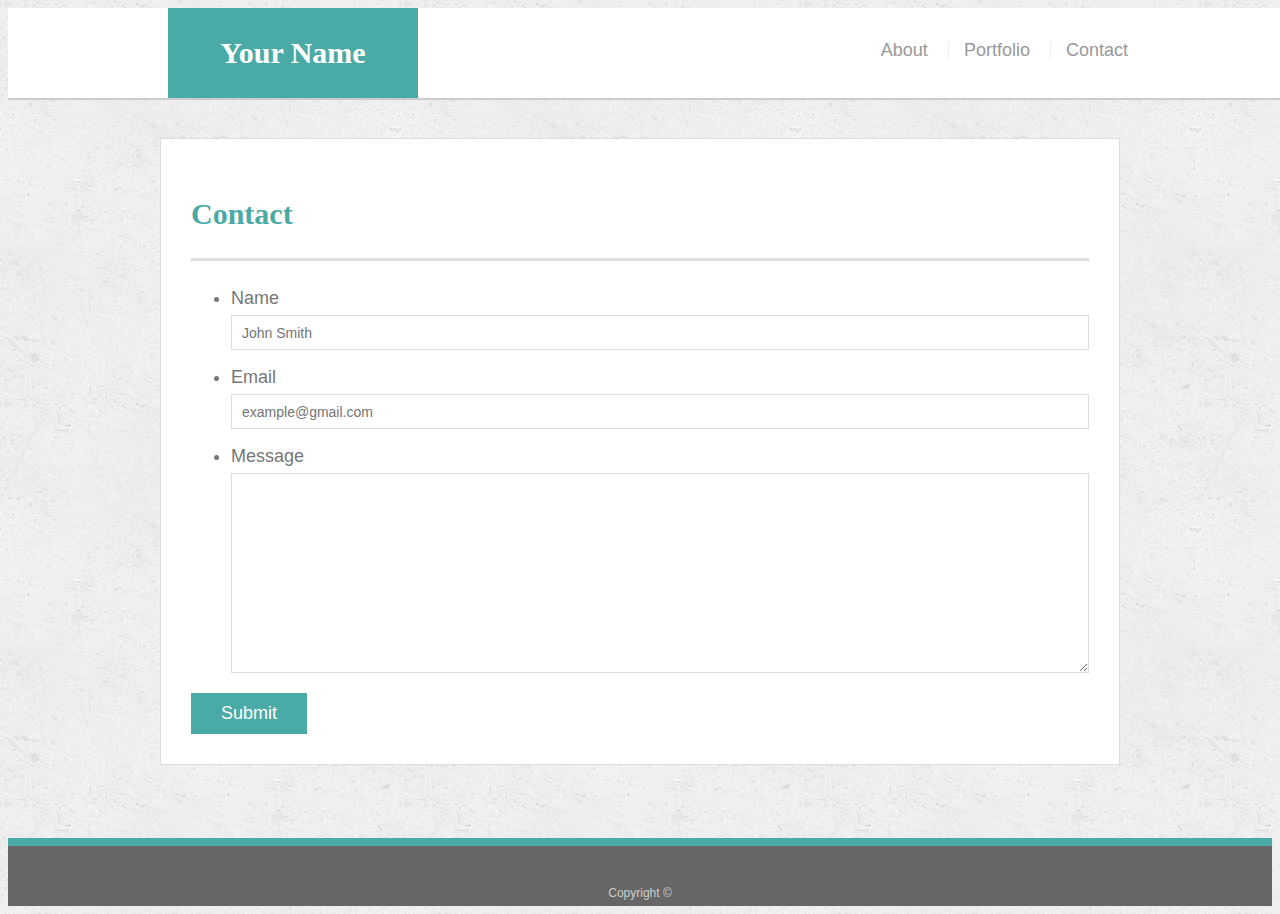
==== contact.html @ 024a87f5 "added homework 1 solutions as starting point" ====
<!doctype html>
<html lang="en-us">

<head>
  <meta charset="UTF-8">
  <title>Contact | Your Name</title>
  <link rel="stylesheet" type="text/css" href="assets/css/style.css">
</head>

<body>

  <header id="masthead">
    <div class="container">
      <a href="index.html" id="logo">Your Name</a>
      <nav>
        <a href="index.html">About</a>
        <a href="portfolio.html">Portfolio</a>
        <a href="contact.html">Contact</a>
      </nav>
    </div>
  </header>

  <div id="main-container" class="container">
    <section class="main-section">
      <h1>Contact</h1>

      <form id="contact-form">
        <ul>
          <li>
            <label for="name">Name</label>
            <input type="text" id="name" name="name" placeholder="John Smith" required="required">
          </li>
          <li>
            <label for="email">Email</label>
            <input type="email" id="email" name="email" placeholder="example@gmail.com" required="required">
          </li>
          <li>
            <label for="message">Message</label>
            <textarea id="message" name="message" required="required"></textarea>
          </li>
        </ul>
        <input type="submit">
      </form>

    </section>

  </div>

  <footer>
    <div class="container">
      Copyright &copy; 
    </div>
  </footer>
</body>

</html>
---- assets/css/style.css ----
body {
  font-family: Arial, "Helvetica Neue", Helvetica, sans-serif;
  font-size: 18px;
  line-height: 34px;
  color: #777777;
  background: url("../images/concrete_seamless.png");
}

* {
  box-sizing: border-box;
}

/* general */

.container {
  width: 100%;
  max-width: 960px;
  margin: 0 auto;
  clear: both;
}

h1,
h2,
h3,
p {
  margin-bottom: 20px;
}

p:last-child {
  margin-bottom: 0;
}

h1,
h2,
h3 {
  font-family: Georgia, Times, "Times New Roman", serif;
  font-weight: 700;
  color: #4aaaa5;
}

h1 {
  padding-bottom: 20px;
  font-size: 30px;
  line-height: 49px;
  border-bottom: 3px solid #dddddd;
}

h2,
h3 {
  font-size: 22px;
}

/* header */

#masthead {
  position: fixed;
  z-index: 99;
  width: 100%;
  margin: 0 0 30px;
  overflow: auto;
  color: #ffffff;
  background: #ffffff;
  border-bottom: 2px solid #cccccc;
}

#logo {
  float: left;
  width: 250px;
  height: 90px;
  font-family: Georgia, Times, "Times New Roman", serif;
  font-size: 30px;
  font-weight: 700;
  line-height: 90px;
  color: #ffffff;
  text-align: center;
  text-decoration: none;
  background: #4aaaa5;
}

nav {
  float: right;
  margin-top: 25px;
}

nav a {
  display: inline-block;
  padding-left: 15px;
  margin-left: 15px;
  line-height: 18px;
  color: #999;
  text-decoration: none;
  border-left: 1px solid #efefef;
}

nav a:first-child {
  border-left: 0 none;
}

/* footer */

footer {
  padding: 30px 0;
  clear: both;
  font-size: 12px;
  color: #ffffff;
  color: #cccccc;
  text-align: center;
  background: #666666;
  border-top: 8px solid #4aaaa5;
  height: 50px;
}

h3, h2 {
  padding-bottom: 20px;
  margin-bottom: 15px;
  line-height: 22px;
  border-bottom: 2px solid #eeeeee;
}

/* main */

#main-container {
  padding-top: 130px;
  min-height: calc(100vh - 70px);
}

.main-section {
  float: left;
  width: 100%;
  max-width: 960px;
  padding: 30px;
  margin: 0 0 40px;
  background: #ffffff;
  border: 1px solid #dddddd;
}

/* portfolio page */

.work {
  position: relative;
  float: left;
  width: 274px;
  margin: 20px 0 25px;
  overflow: auto;
}

.work:nth-child(even) {
  margin-right: 40px;
}

.work img {
  width: 100%;
  border: 0 none;
  opacity: 0.8;
}

.work h3 {
  position: absolute;
  bottom: 20px;
  width: 100%;
  padding: 15px;
  margin-bottom: 0;
  font-weight: 300;
  line-height: 30px;
  color: #ffffff;
  text-align: center;
  background: #4aaaa5;
  border-bottom: 0;
}

.auth-image {
  float: left;
  width: 200px;
  height: auto;
  margin-top: 10px;
  margin-right: 25px;
}

/* contact page */

#contact-form ul {
  margin-bottom: 20px;
}

#contact-form li {
  margin-bottom: 10px;
}

label,
input[type=text],
input[type=email],
textarea {
  display: block;
  width: 100%;
}

input[type=text],
input[type=email],
textarea {
  height: 35px;
  padding: 0 10px;
  font-size: 14px;
  border: 1px solid #dddddd;
}

textarea {
  height: 200px;
}

input[type=submit] {
  padding: 10px 30px;
  font-size: 18px;
  color: #ffffff;
  cursor: pointer;
  background: #4aaaa5;
  border: 0 none;
}
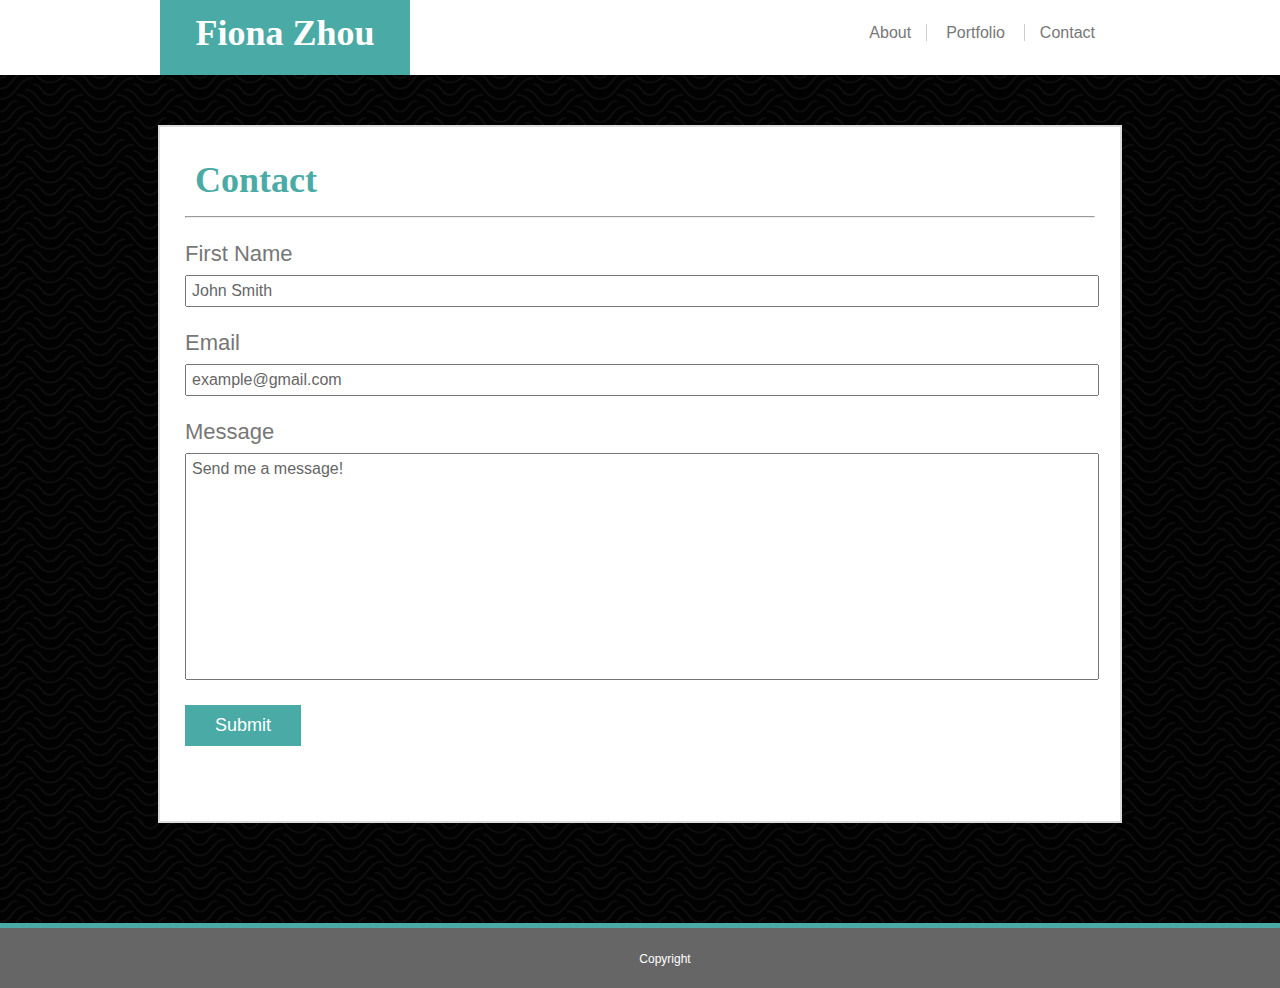
==== commit 05bf44cd: "started working with my files instead" ====
--- a/contact.html
+++ b/contact.html
@@ -1,56 +1,56 @@
-<!doctype html>
-<html lang="en-us">
+<!DOCTYPE html>
+<html lang="en">
+<head>
+    <meta charset="UTF-8">
+    <meta name="viewport" content="width=device-width, initial-scale=1.0">
+    <meta http-equiv="X-UA-Compatible" content="ie=edge">
+    <link rel="stylesheet" type="text/css" href="assets/css/reset.css">
+    <link rel="stylesheet" type="text/css" href="assets/css/style.css">
+    <title>Contact</title>
+</head>
+<body>
+        <header>
+                <div class="container">
+                 <div class="name">
+                     <a href="index.html">Fiona Zhou</a>
+                 </div>
+                     <nav>
+                             <a href="index.html">About</a>
+                             <a href="portfolio.html">Portfolio</a>
+                             <a href="contact.html">Contact</a>  
+                     </nav>
+                     </div>
+         </header>
 
-<head>
-  <meta charset="UTF-8">
-  <title>Contact | Your Name</title>
-  <link rel="stylesheet" type="text/css" href="assets/css/style.css">
-</head>
 
-<body>
+<div class="about">
+    <div class="contact">
+        <h1>Contact</h1>
+            <hr>
+            <form action="mailto:fxtzhou@gmail.com" method="post" enctype="text/plain">
+           <h3>First Name</h3>
+           <div class="labels">
+               <input type="text" name="firstname" value="John Smith">
+            </div>
 
-  <header id="masthead">
-    <div class="container">
-      <a href="index.html" id="logo">Your Name</a>
-      <nav>
-        <a href="index.html">About</a>
-        <a href="portfolio.html">Portfolio</a>
-        <a href="contact.html">Contact</a>
-      </nav>
-    </div>
-  </header>
+           <h3>Email</h3>
+           <div class="labels">
+                <input type="text" name="email" value="example@gmail.com">
+             </div>
 
-  <div id="main-container" class="container">
-    <section class="main-section">
-      <h1>Contact</h1>
+           <h3>Message</h3>
+           <div class="labels">
+                <input type="text" name="message" value="Send me a message!">
+             </div>
 
-      <form id="contact-form">
-        <ul>
-          <li>
-            <label for="name">Name</label>
-            <input type="text" id="name" name="name" placeholder="John Smith" required="required">
-          </li>
-          <li>
-            <label for="email">Email</label>
-            <input type="email" id="email" name="email" placeholder="example@gmail.com" required="required">
-          </li>
-          <li>
-            <label for="message">Message</label>
-            <textarea id="message" name="message" required="required"></textarea>
-          </li>
-        </ul>
-        <input type="submit">
-      </form>
+            <input type="submit" value="Submit">
+        </form>
 
-    </section>
+</div>
+</div>
 
-  </div>
-
-  <footer>
-    <div class="container">
-      Copyright &copy; 
-    </div>
-  </footer>
+<footer>
+        Copyright
+</footer>
 </body>
-
-</html>
+</html>--- a/assets/css/style.css
+++ b/assets/css/style.css
@@ -1,217 +1,185 @@
-body {
-  font-family: Arial, "Helvetica Neue", Helvetica, sans-serif;
-  font-size: 18px;
-  line-height: 34px;
-  color: #777777;
-  background: url("../images/concrete_seamless.png");
+body{
+    background-image: url("../papyrus-dark.png");
 }
 
-* {
-  box-sizing: border-box;
+header{
+    background-color: white;
 }
 
-/* general */
-
-.container {
-  width: 100%;
-  max-width: 960px;
-  margin: 0 auto;
-  clear: both;
+.container{
+    margin: 0 auto;
+    width: 100%;
+    max-width: 960px;
+    clear: both;
+    height: 75px;
 }
 
-h1,
-h2,
-h3,
-p {
-  margin-bottom: 20px;
+section{
+    padding: 25px;
 }
 
-p:last-child {
-  margin-bottom: 0;
+.name{
+    float: left;
+    text-align: center;
+    width: 250px;
+    padding-top: 15px;
+    height: 60px;
+    background-color: #4aaaa5;
 }
 
-h1,
-h2,
-h3 {
-  font-family: Georgia, Times, "Times New Roman", serif;
-  font-weight: 700;
-  color: #4aaaa5;
+.name a{
+    text-decoration: none;
+    font-family: 'Georgia', Times, 'Times New Roman', serif;
+    font-size: 36px;
+    color: white;
+    font-weight: bold;
 }
 
-h1 {
-  padding-bottom: 20px;
-  font-size: 30px;
-  line-height: 49px;
-  border-bottom: 3px solid #dddddd;
+nav{
+    float: right;
+    margin-top: 25px;
+    margin-right: 10px;
 }
 
-h2,
-h3 {
-  font-size: 22px;
+/* Targets container of section */
+.about{
+    margin: auto;
+    margin-top: 50px;
+    margin-bottom: 100px;
+    max-width: 960px;
+    clear: both;
+    background: white;
+    border: 2px solid #dddddd;
 }
 
-/* header */
-
-#masthead {
-  position: fixed;
-  z-index: 99;
-  width: 100%;
-  margin: 0 0 30px;
-  overflow: auto;
-  color: #ffffff;
-  background: #ffffff;
-  border-bottom: 2px solid #cccccc;
+.port{
+    background: white;
+    margin: auto;
+    max-width: 960px;
+    max-height: 900px;
+    min-height: 900px;
+    margin-bottom: 50px;
+    padding: 25px;
 }
 
-#logo {
-  float: left;
-  width: 250px;
-  height: 90px;
-  font-family: Georgia, Times, "Times New Roman", serif;
-  font-size: 30px;
-  font-weight: 700;
-  line-height: 90px;
-  color: #ffffff;
-  text-align: center;
-  text-decoration: none;
-  background: #4aaaa5;
+.contact{
+    background: white;
+    margin: auto;
+    max-width: 960px;
+    min-height: 400px;
+    margin-bottom: 50px;
+    padding: 25px;
 }
 
-nav {
-  float: right;
-  margin-top: 25px;
+
+.profile img{
+    float: left;
+    padding: 10px 25px 25px 0px;
 }
 
-nav a {
-  display: inline-block;
-  padding-left: 15px;
-  margin-left: 15px;
-  line-height: 18px;
-  color: #999;
-  text-decoration: none;
-  border-left: 1px solid #efefef;
+
+nav a{
+    font-family: 'Arial', 'Helvetica Neue', Helvetica, sans-serif;
+    color: #777777;
+    text-decoration: none;
+    padding: 0px 15px 0px 15px;
 }
 
-nav a:first-child {
-  border-left: 0 none;
+nav a:nth-child(1){
+    border-right: 1px solid #cccccc;
 }
 
-/* footer */
-
-footer {
-  padding: 30px 0;
-  clear: both;
-  font-size: 12px;
-  color: #ffffff;
-  color: #cccccc;
-  text-align: center;
-  background: #666666;
-  border-top: 8px solid #4aaaa5;
-  height: 50px;
+nav a:nth-child(3){
+    border-left: 1px solid #cccccc;
 }
 
-h3, h2 {
-  padding-bottom: 20px;
-  margin-bottom: 15px;
-  line-height: 22px;
-  border-bottom: 2px solid #eeeeee;
+
+.pimg{
+    float: left;
+    padding-right: 25px;
+    margin-bottom: -25px;
 }
 
-/* main */
-
-#main-container {
-  padding-top: 130px;
-  min-height: calc(100vh - 70px);
+.pcontainer{
+    margin-top: 25px;
 }
 
-.main-section {
-  float: left;
-  width: 100%;
-  max-width: 960px;
-  padding: 30px;
-  margin: 0 0 40px;
-  background: #ffffff;
-  border: 1px solid #dddddd;
+.labels{
+    margin-top: 10px;
+    margin-bottom: 25px;
 }
 
-/* portfolio page */
-
-.work {
-  position: relative;
-  float: left;
-  width: 274px;
-  margin: 20px 0 25px;
-  overflow: auto;
+form{
+    margin-top: 25px;
 }
 
-.work:nth-child(even) {
-  margin-right: 40px;
+input[type=text]{
+    width: 900px;
+    font-family: 'Arial', 'Helvetica Neue', Helvetica, sans-serif;
+    font-size: 16px;
+    color: #666666;
+    padding: 5px;
 }
 
-.work img {
-  width: 100%;
-  border: 0 none;
-  opacity: 0.8;
+input[name="message"]{
+    padding-bottom: 200px;
 }
 
-.work h3 {
-  position: absolute;
-  bottom: 20px;
-  width: 100%;
-  padding: 15px;
-  margin-bottom: 0;
-  font-weight: 300;
-  line-height: 30px;
-  color: #ffffff;
-  text-align: center;
-  background: #4aaaa5;
-  border-bottom: 0;
+input[type="submit"]{
+    font-family: 'Arial', 'Helvetica Neue', Helvetica, sans-serif;
+    font-size: 18px;
+    padding: 10px 30px 10px 30px;
+    color: white;
+    background-color: #4aaaa5;
+    border-style: none;
 }
 
-.auth-image {
-  float: left;
-  width: 200px;
-  height: auto;
-  margin-top: 10px;
-  margin-right: 25px;
+h1{
+    font-family: 'Georgia', Times, 'Times New Roman', serif;
+    font-size: 36px;
+    padding: 10px;
+    color: #4aaaa5;
+    font-weight: bold;
 }
 
-/* contact page */
-
-#contact-form ul {
-  margin-bottom: 20px;
+h2{
+    font-family: 'Georgia', Times, 'Times New Roman', serif;
+    font-size: 24px;
+    padding-top: 25px;
+    position: relative;
+    top: -90px;
+    text-align: center;
+    color: white;
+    background-color: #4aaaa5;
+    height: 50px;
 }
 
-#contact-form li {
-  margin-bottom: 10px;
+h3{
+    font-family: 'Arial', 'Helvetica Neue', Helvetica, sans-serif;
+    font-size: 22px;
+    margin-bottom: 10px;
+    color: #777777;
 }
 
-label,
-input[type=text],
-input[type=email],
-textarea {
-  display: block;
-  width: 100%;
+p{
+    font-family: 'Arial', 'Helvetica Neue', Helvetica, sans-serif;
+    font-size: 18px;
+    line-height: 35px;
+    padding-bottom: 25px;
+    color: #777777;
 }
 
-input[type=text],
-input[type=email],
-textarea {
-  height: 35px;
-  padding: 0 10px;
-  font-size: 14px;
-  border: 1px solid #dddddd;
-}
 
-textarea {
-  height: 200px;
-}
-
-input[type=submit] {
-  padding: 10px 30px;
-  font-size: 18px;
-  color: #ffffff;
-  cursor: pointer;
-  background: #4aaaa5;
-  border: 0 none;
-}
+footer{
+    font-family: 'Arial', 'Helvetica Neue', Helvetica, sans-serif;
+    font-size: 12px;
+    text-align: center;
+    bottom: 0;
+    width: 100%;
+    background: #666666;
+    padding: 25px;
+    height: 10px;
+    clear: both;
+    border-top: 5px solid #4aaaa5;
+    color: white;
+}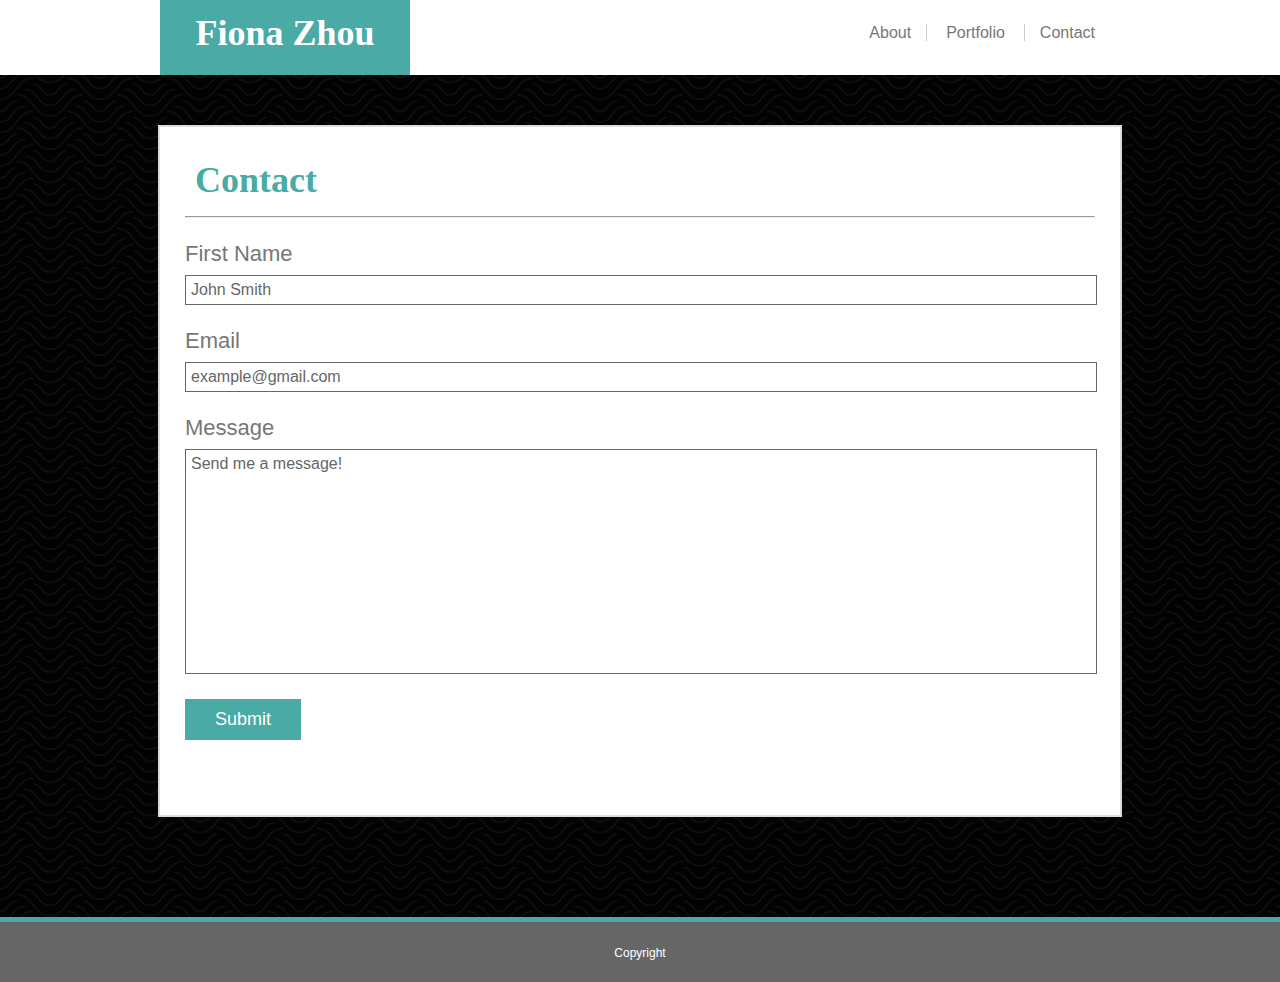
==== commit 4a6c4422: "all pages made responsive" ====
--- a/contact.html
+++ b/contact.html
@@ -1,5 +1,6 @@
 <!DOCTYPE html>
 <html lang="en">
+
 <head>
     <meta charset="UTF-8">
     <meta name="viewport" content="width=device-width, initial-scale=1.0">
@@ -8,49 +9,51 @@
     <link rel="stylesheet" type="text/css" href="assets/css/style.css">
     <title>Contact</title>
 </head>
+
 <body>
-        <header>
-                <div class="container">
-                 <div class="name">
-                     <a href="index.html">Fiona Zhou</a>
-                 </div>
-                     <nav>
-                             <a href="index.html">About</a>
-                             <a href="portfolio.html">Portfolio</a>
-                             <a href="contact.html">Contact</a>  
-                     </nav>
-                     </div>
-         </header>
+    <header>
+        <div class="container">
+            <div class="name">
+                <a href="index.html">Fiona Zhou</a>
+            </div>
+            <nav>
+                <a href="index.html">About</a>
+                <a href="portfolio.html">Portfolio</a>
+                <a href="contact.html">Contact</a>
+            </nav>
+        </div>
+    </header>
 
 
-<div class="about">
-    <div class="contact">
-        <h1>Contact</h1>
+    <div class="about">
+        <div class="contact">
+            <h1>Contact</h1>
             <hr>
             <form action="mailto:fxtzhou@gmail.com" method="post" enctype="text/plain">
-           <h3>First Name</h3>
-           <div class="labels">
-               <input type="text" name="firstname" value="John Smith">
-            </div>
+                <h3>First Name</h3>
+                <div class="labels">
+                    <input type="text" name="firstname" value="John Smith">
+                </div>
 
-           <h3>Email</h3>
-           <div class="labels">
-                <input type="text" name="email" value="example@gmail.com">
-             </div>
+                <h3>Email</h3>
+                <div class="labels">
+                    <input type="text" name="email" value="example@gmail.com">
+                </div>
 
-           <h3>Message</h3>
-           <div class="labels">
-                <input type="text" name="message" value="Send me a message!">
-             </div>
+                <h3>Message</h3>
+                <div class="labels">
+                    <input type="text" name="message" value="Send me a message!">
+                </div>
 
-            <input type="submit" value="Submit">
-        </form>
+                <input type="submit" value="Submit">
+            </form>
 
-</div>
-</div>
+        </div>
+    </div>
 
-<footer>
+    <footer>
         Copyright
-</footer>
+    </footer>
 </body>
+
 </html>--- a/assets/css/style.css
+++ b/assets/css/style.css
@@ -1,17 +1,19 @@
 body{
     background-image: url("../papyrus-dark.png");
+    margin: 0 auto;
 }
 
 header{
-    background-color: white;
+    background: white;
+    width: 100%;
 }
 
 .container{
     margin: 0 auto;
-    width: 100%;
-    max-width: 960px;
-    clear: both;
+    width: 960px;
     height: 75px;
+
+
 }
 
 section{
@@ -39,9 +41,9 @@
     float: right;
     margin-top: 25px;
     margin-right: 10px;
-}
-
-/* Targets container of section */
+    background: white;
+}
+
 .about{
     margin: auto;
     margin-top: 50px;
@@ -119,6 +121,7 @@
     font-size: 16px;
     color: #666666;
     padding: 5px;
+    border: 1px solid #666666;
 }
 
 input[name="message"]{
@@ -177,9 +180,121 @@
     bottom: 0;
     width: 100%;
     background: #666666;
-    padding: 25px;
+    padding-top: 25px;
+    padding-bottom: 25px;
     height: 10px;
     clear: both;
     border-top: 5px solid #4aaaa5;
     color: white;
-}+}
+
+@media only screen and (max-width: 980px){
+    .container{
+        width: 100%;
+    }
+    
+    nav{  
+        margin-top: 25px;
+        height: 25px;
+        text-align: center;
+    }
+    
+    .name{
+        margin-left: 35px;
+    }
+    
+    .profile img{
+        height: auto;
+    }
+    
+    .about{
+        margin-left: 35px;
+        float: left;
+        width: 70%;
+    }
+
+    .pimg img{
+        width: 290px;
+        height: auto;
+    }
+
+    input[type=text]{
+        width: 600px;
+    }
+}  
+
+  @media only screen and (max-width: 768px){
+
+.container{
+    width: 100%;
+}
+
+nav{  
+    margin-top: 25px;
+    height: 25px;
+    text-align: center;
+}
+
+.name{
+    margin-left: 35px;
+}
+
+.profile img{
+    width: 50%;
+    height: auto;
+}
+
+.about{
+    width: 90%;
+}
+
+.pimg img{
+    width: 275px;
+    height: auto;
+}
+
+input[type=text]{
+    width: 600px;
+}
+  }
+
+
+@media only screen and (max-width: 640px){  
+
+.container{
+    width: 100%;
+}
+.name{ 
+    margin: 0 auto;  
+    width: 100%;  
+}
+nav{  
+    width: 100%;
+    margin: auto;
+    height: 25px;
+    text-align: center;
+    padding-top: 10px;
+    overflow: auto;
+
+}
+
+.profile img{
+    width: 100%;
+    height: auto;
+}
+
+.about{
+    margin: 5%;
+    margin-bottom: 100px;
+}
+
+.pimg img{
+    width: 500px;
+    height: auto;
+}
+
+input[type=text]{
+    width: 500px;
+}
+}
+
